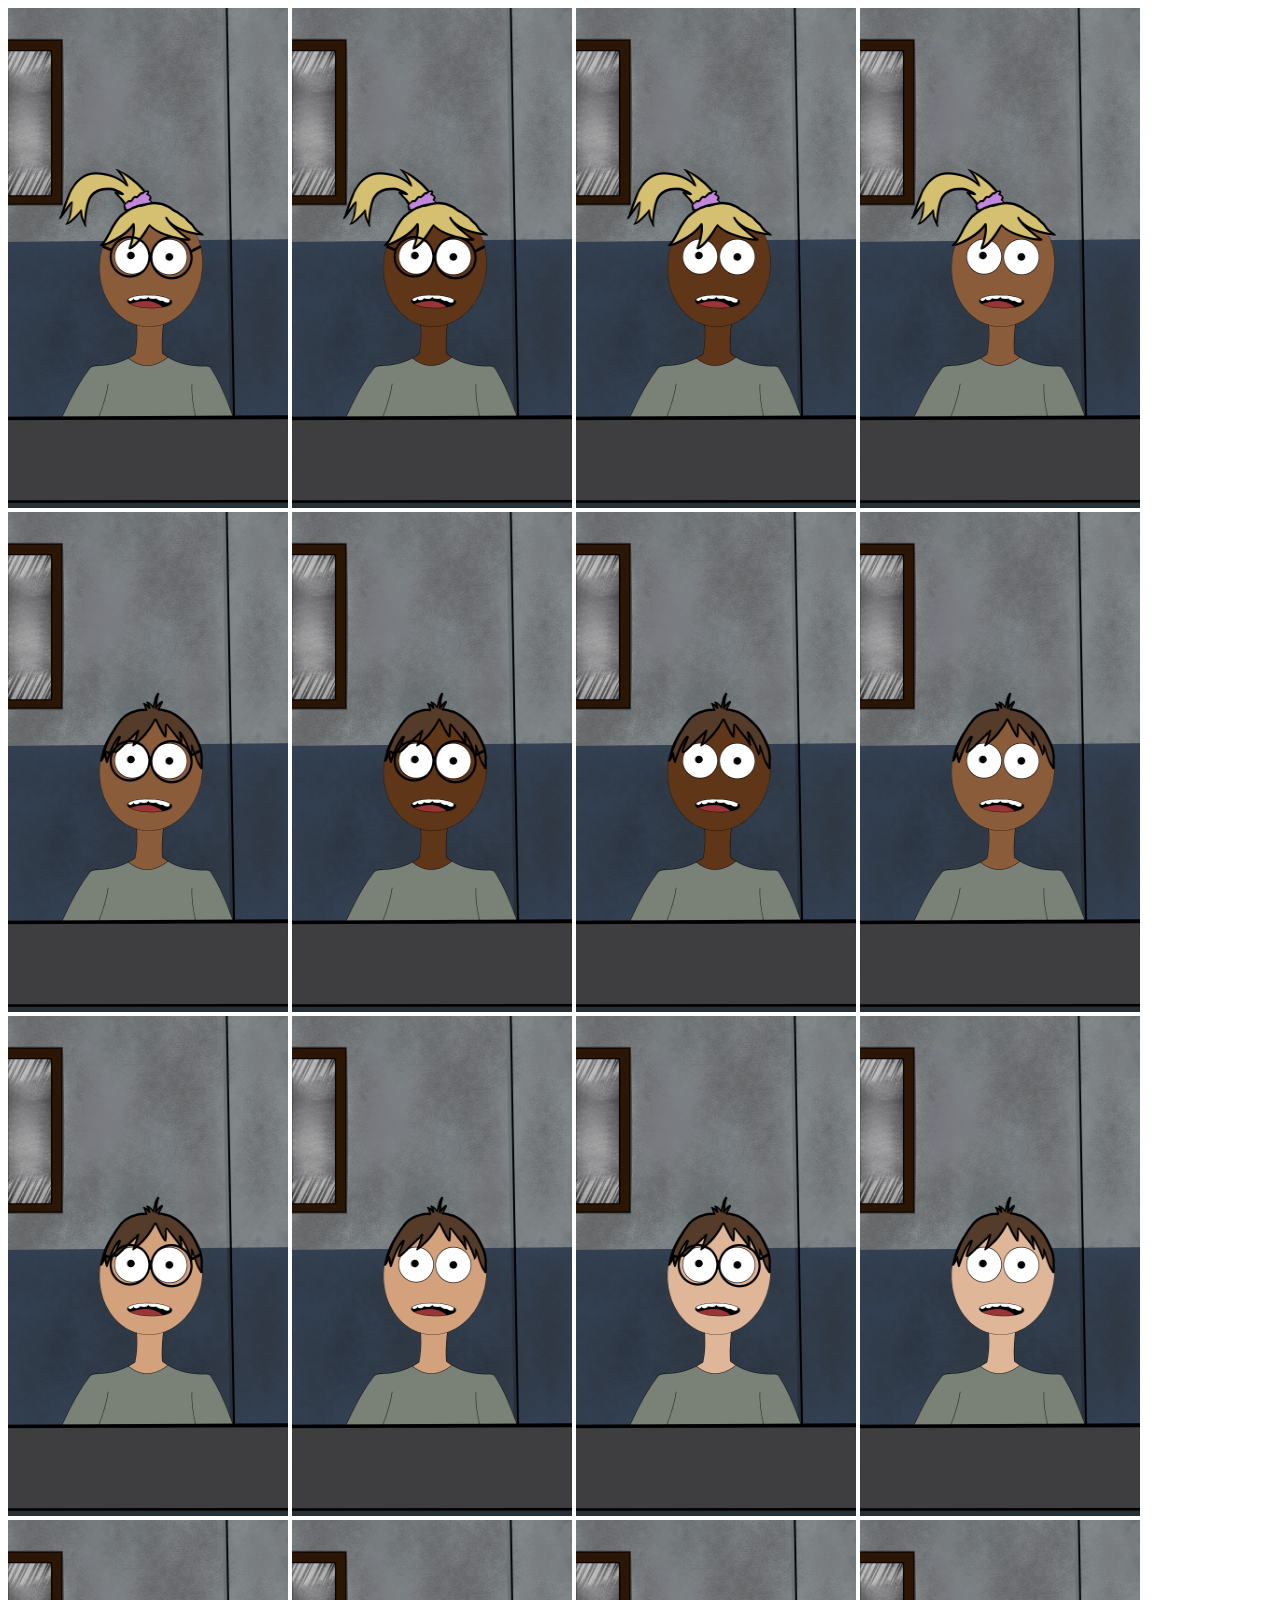
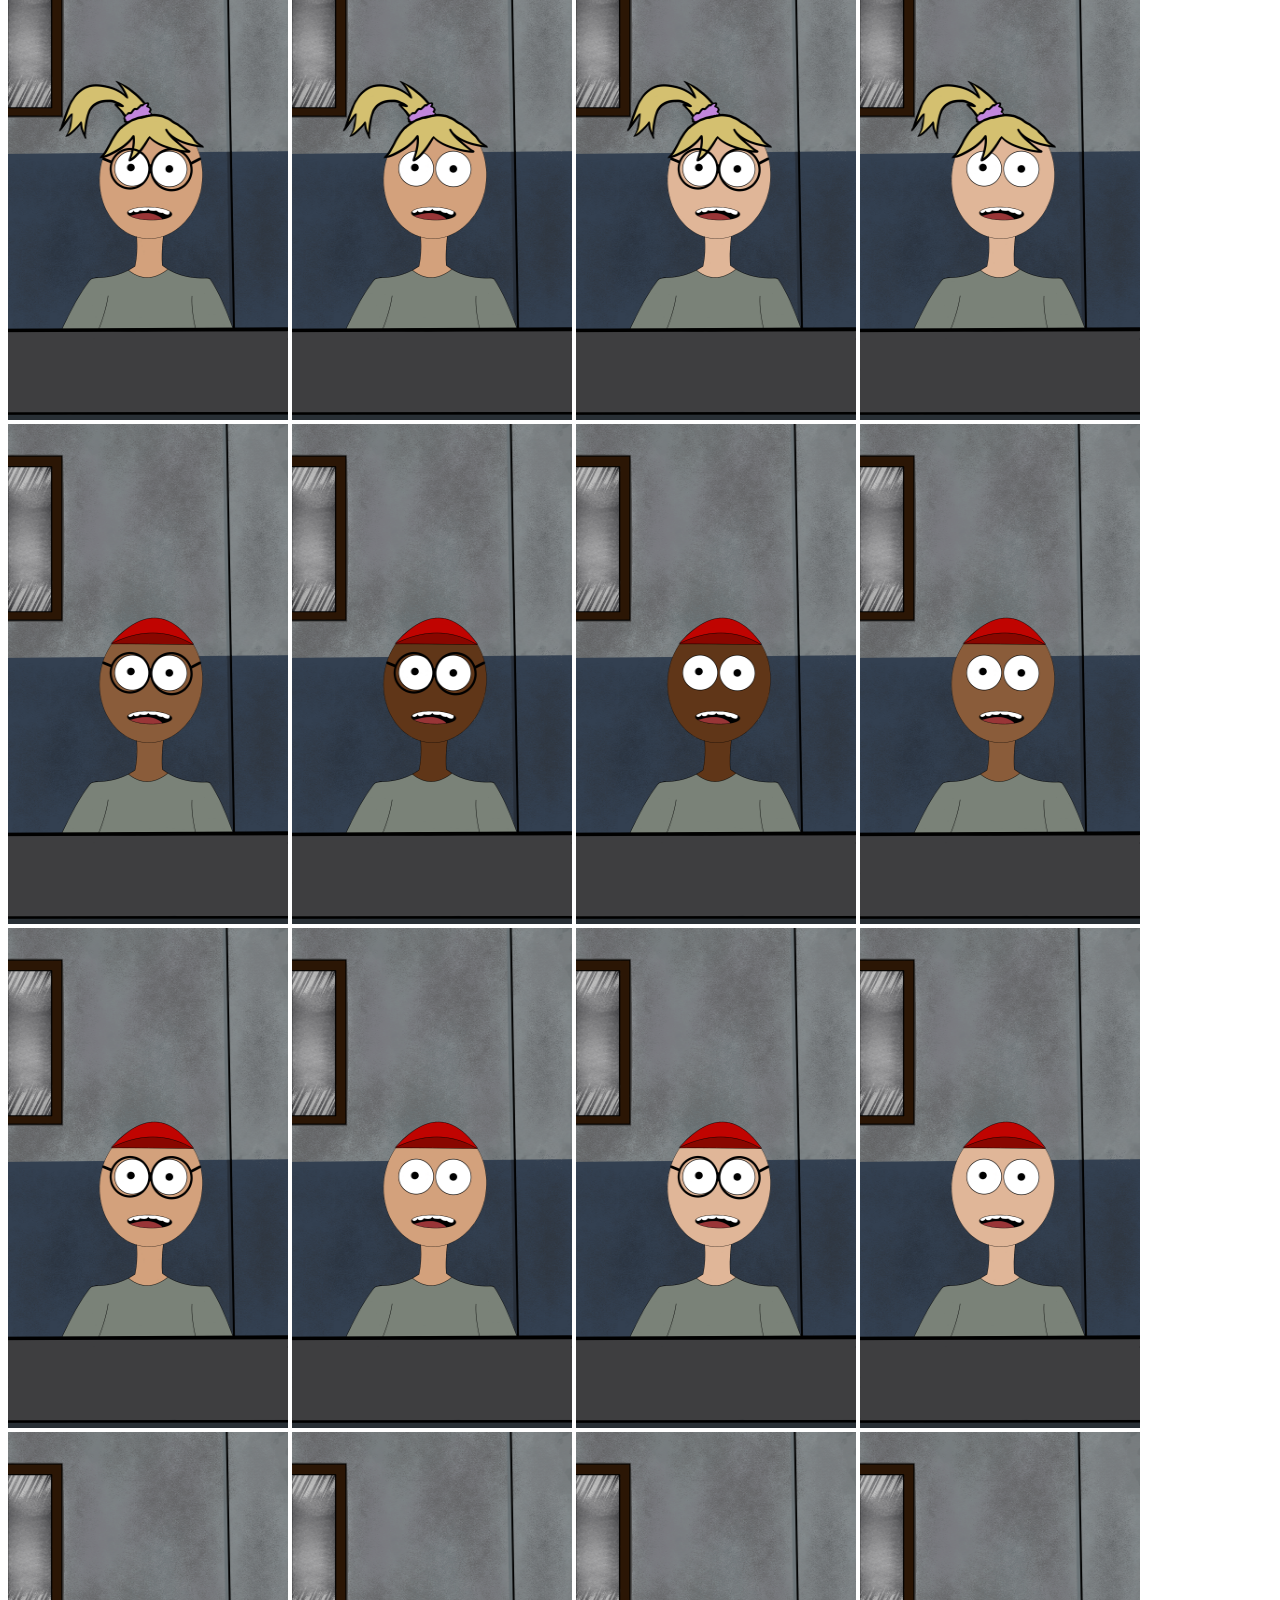
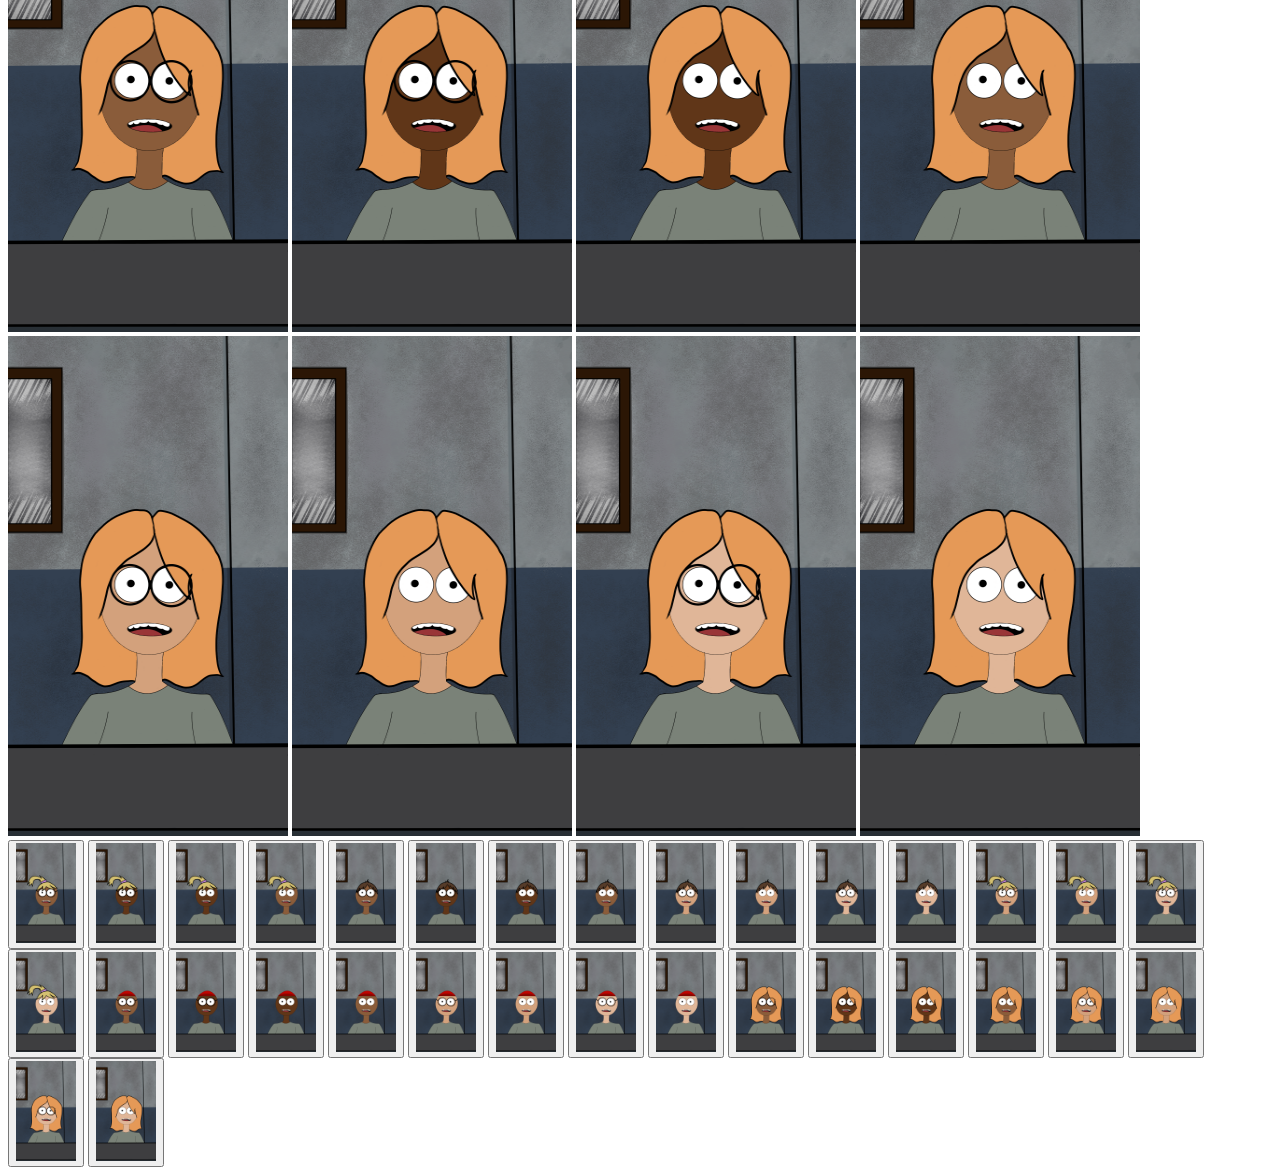
==== charselect.html @ fb2b7bcb "character creation html" ====
<!DOCTYPE html>
<html lang="en">
  <head>
    <meta charset="utf-8">
    <meta name="viewport" content="width=device-width, initial-scale=1">
    <title> A Murder in Merivale </title>
  </head>
  <body>
    <div id="image">
      <img id="img" src="images\bbg.png" alt="cartoon character with brown skin, glasses and blonde hair in side ponytail" width="280" height="500">
      <img id="img" src="images\bblg.png" alt="cartoon character with dark brown skin, glasses and blonde hair in side ponytail" width="280" height="500">
      <img id="img" src="images\bblng.png" alt="cartoon character with dark brown skin, no glasses and blonde hair in side ponytail" width="280" height="500">
      <img id="img" src="images\bbng.png" alt="cartoon character with brown skin, no glasses and blonde hair in side ponytail" width="280" height="500">
      <img id="img" src="images\brbg.png" alt="cartoon character with brown skin, glasses and short light brown hair" width="280" height="500">
      <img id="img" src="images\brblg.png" alt="cartoon character with dark brown skin, glasses and short light brown hair" width="280" height="500">
      <img id="img" src="images\brblng.png" alt="cartoon character with dark brown skin, no glasses and short light brown hair" width="280" height="500">
      <img id="img" src="images\brbng.png" alt="cartoon character with brown skin, no glasses and short light brown hair" width="280" height="500">
      <img id="img" src="images\brtg.png" alt="cartoon character with tan skin, glasses and short light brown hair" width="280" height="500">
      <img id="img" src="images\brtng.png" alt="cartoon character with tan skin, no glasses and short light brown hair" width="280" height="500">
      <img id="img" src="images\brwg.png" alt="cartoon character with white skin, glasses and short light brown hair" width="280" height="500">
      <img id="img" src="images\brwng.png" alt="cartoon character with white skin, no glasses and short light brown hair" width="280" height="500">
      <img id="img" src="images\btg.png" alt="cartoon character with tan skin, glasses and blonde hair in side ponytail" width="280" height="500">
      <img id="img" src="images\btng.png" alt="cartoon character with tan skin, no glasses and blonde hair in side ponytail" width="280" height="500">
      <img id="img" src="images\bwg.png" alt="cartoon character with white skin, glasses and blonde hair in side ponytail" width="280" height="500">
      <img id="img" src="images\bwng.png" alt="cartoon character with white skin, no glasses and blonde hair in side ponytail" width="280" height="500">
      <img id="img" src="images\cbg.png" alt="cartoon character with brown skin, glasses and a red baseball cap" width="280" height="500">
      <img id="img" src="images\cblg.png" alt="cartoon character with dark brown skin, glasses and a red baseball cap" width="280" height="500">
      <img id="img" src="images\cblng.png" alt="cartoon character with dark brown skin, no glasses and a red baseball cap" width="280" height="500">
      <img id="img" src="images\cbng.png" alt="cartoon character with brown skin, no glasses and a red baseball cap" width="280" height="500">
      <img id="img" src="images\ctg.png" alt="cartoon character with tan skin, glasses and a red baseball cap" width="280" height="500">
      <img id="img" src="images\ctng.png" alt="cartoon character with tan skin, no glasses and a red baseball cap" width="280" height="500">
      <img id="img" src="images\cwg.png" alt="cartoon character with white skin, glasses and a red baseball cap" width="280" height="500">
      <img id="img" src="images\cwng.png" alt="cartoon character with white skin, no glasses and a red baseball cap" width="280" height="500">
      <img id="img" src="images\gbg.png" alt="cartoon character with brown skin, glasses and shoulder length ginger hair" width="280" height="500">
      <img id="img" src="images\gblg.png" alt="cartoon character with dark brown skin, glasses and shoulder length ginger hair" width="280" height="500">
      <img id="img" src="images\gblng.png" alt="cartoon character with dark brown skin, no glasses and shoulder length ginger hair" width="280" height="500">
      <img id="img" src="images\gbng.png" alt="cartoon character with brown skin, no glasses and shoulder length ginger hair" width="280" height="500">
      <img id="img" src="images\gtg.png" alt="cartoon character with tan skin, glasses and shoulder length ginger hair" width="280" height="500">
      <img id="img" src="images\gtng.png" alt="cartoon character with tan skin, no glasses and shoulder length ginger hair" width="280" height="500">
      <img id="img" src="images\gwg.png" alt="cartoon character with white skin, glasses and shoulder length ginger hair" width="280" height="500">
      <img id="img" src="images\gwng.png" alt="cartoon character with white skin, no glasses and shoulder length ginger hair" width="280" height="500">
    
    </div>

    <div id="characters">
      <button id="bbg" onclick=""><img src="images\bbg.png" alt="cartoon character with brown skin, glasses and blonde hair in side ponytail" width="60" height="100"></button>
      <button id="bblg"onclick=""><img src="images\bblg.png" alt="cartoon character with dark brown skin, glasses and blonde hair in side ponytail" width="60" height="100"></button>
      <button id="bblng"onclick=""><img src="images\bblng.png" alt="cartoon character with dark brown skin, no glasses and blonde hair in side ponytail" width="60" height="100"></button>
      <button id="bbng"onclick=""><img src="images\bbng.png" alt="cartoon character with brown skin, no glasses and blonde hair in side ponytail" width="60" height="100"></button>
      <button id="brbg"onclick=""><img src="images\brbg.png" alt="cartoon character with brown skin, glasses and short light brown hair" width="60" height="100"></button>
      <button id="brblg"onclick=""><img src="images\brblg.png" alt="cartoon character with dark brown skin, glasses and short light brown hair" width="60" height="100"></button>
      <button id="brblng"onclick=""><img src="images\brblng.png" alt="cartoon character with dark brown skin, no glasses and short light brown hair" width="60" height="100"></button>
      <button id="brbng"onclick=""><img src="images\brbng.png" alt="cartoon character with brown skin, no glasses and short light brown hair" width="60" height="100"></button>
      <button id="brtg"onclick=""><img src="images\brtg.png" alt="cartoon character with tan skin, glasses and short light brown hair" width="60" height="100"></button>
      <button id="brtng"onclick=""><img src="images\brtng.png" alt="cartoon character with tan skin, no glasses and short light brown hair" width="60" height="100"></button>
      <button id="brwg"onclick=""><img src="images\brwg.png" alt="cartoon character with white skin, glasses and short light brown hair" width="60" height="100"></button>
      <button id="brwng"onclick=""><img src="images\brwng.png" alt="cartoon character with white skin, no glasses and short light brown hair" width="60" height="100"></button>
      <button id="btg"onclick=""><img src="images\btg.png" alt="cartoon character with tan skin, glasses and blonde hair in side ponytail" width="60" height="100"></button>
      <button id="btng"onclick=""><img src="images\btng.png" alt="cartoon character with tan skin, no glasses and blonde hair in side ponytail" width="60" height="100"></button>
      <button id="bwg"onclick=""><img src="images\bwg.png" alt="cartoon character with white skin, glasses and blonde hair in side ponytail" width="60" height="100"></button>
      <button id="bwng"onclick=""><img src="images\bwng.png" alt="cartoon character with white skin, no glasses and blonde hair in side ponytail" width="60" height="100"></button>
      <button id="cbg"onclick=""><img src="images\cbg.png" alt="cartoon character with brown skin, glasses and a red baseball cap" width="60" height="100"></button>
      <button id="cblg"onclick=""><img src="images\cblg.png" alt="cartoon character with dark brown skin, glasses and a red baseball cap" width="60" height="100"></button>
      <button id="cblng"onclick=""><img src="images\cblng.png" alt="cartoon character with dark brown skin, no glasses and a red baseball cap" width="60" height="100"></button>
      <button id="cbng"onclick=""><img src="images\cbng.png" alt="cartoon character with brown skin, no glasses and a red baseball cap" width="60" height="100"></button>
      <button id="ctg"onclick=""><img src="images\ctg.png" alt="cartoon character with tan skin, glasses and a red baseball cap" width="60" height="100"></button>
      <button id="ctng"onclick=""><img src="images\ctng.png" alt="cartoon character with tan skin, no glasses and a red baseball cap" width="60" height="100"></button>
      <button id="cwg"onclick=""><img src="images\cwg.png" alt="cartoon character with white skin, glasses and a red baseball cap" width="60" height="100"></button>
      <button id="cwng"onclick=""><img src="images\cwng.png" alt="cartoon character with white skin, no glasses and a red baseball cap" width="60" height="100"></button>
      <button id="gbg"onclick=""><img src="images\gbg.png" alt="cartoon character with brown skin, glasses and shoulder length ginger hair" width="60" height="100"></button>
      <button id="gblg"onclick=""><img src="images\gblg.png" alt="cartoon character with dark brown skin, glasses and shoulder length ginger hair" width="60" height="100"></button>
      <button id="gblng"onclick=""><img src="images\gblng.png" alt="cartoon character with dark brown skin, no glasses and shoulder length ginger hair" width="60" height="100"></button>
      <button id="gbng"onclick=""><img src="images\gbng.png" alt="cartoon character with brown skin, no glasses and shoulder length ginger hair" width="60" height="100"></button>
      <button id="gtg"onclick=""><img src="images\gtg.png" alt="cartoon character with tan skin, glasses and shoulder length ginger hair" width="60" height="100"></button>
      <button id="gtng"onclick=""><img src="images\gtng.png" alt="cartoon character with tan skin, no glasses and shoulder length ginger hair" width="60" height="100"></button>
      <button id="gwg"onclick=""><img src="images\gwg.png" alt="cartoon character with white skin, glasses and shoulder length ginger hair" width="60" height="100"></button>
      <button id="gwng"onclick=""><img src="images\gwng.png" alt="cartoon character with white skin, no glasses and shoulder length ginger hair" width="60" height="100"></button>

    </div>

    <script src="char.js"></script>
  </body>
</html>
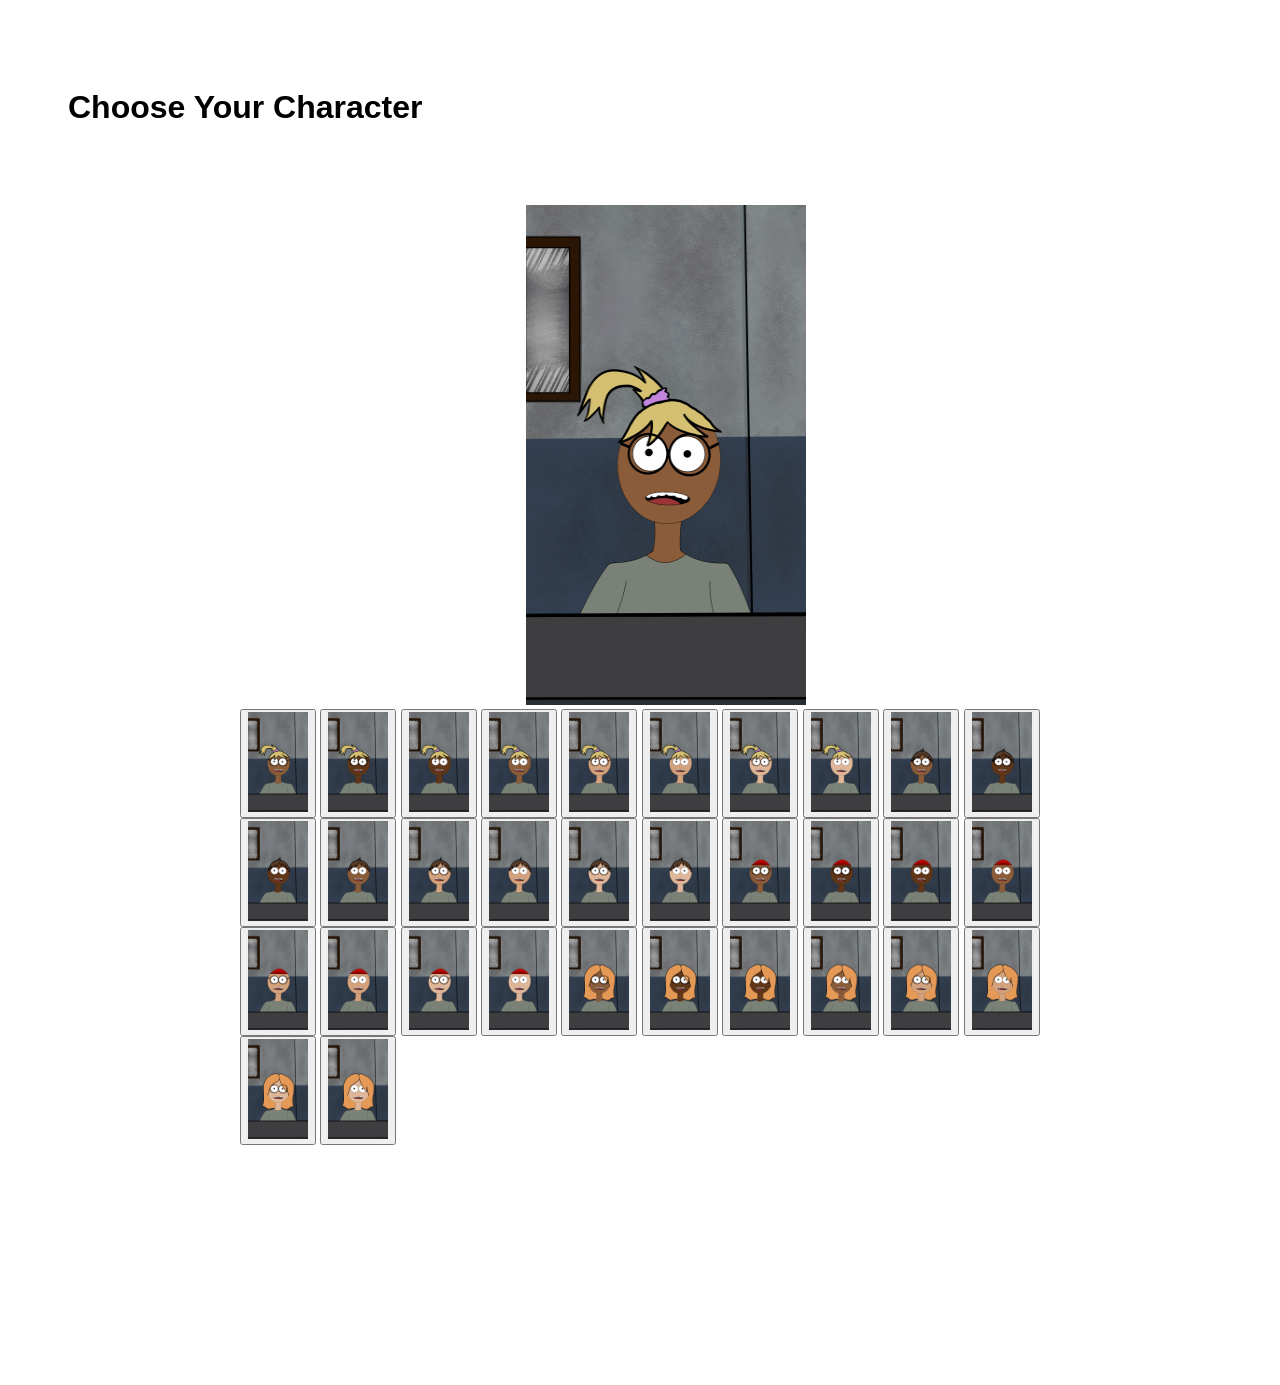
==== commit 0f1ec360: "working character selection" ====
--- a/charselect.html
+++ b/charselect.html
@@ -3,78 +3,49 @@
   <head>
     <meta charset="utf-8">
     <meta name="viewport" content="width=device-width, initial-scale=1">
+    <link href="style.css" type="text/css" rel="stylesheet">
     <title> A Murder in Merivale </title>
   </head>
   <body>
+
+    <h1>Choose Your Character</h1>
     <div id="image">
       <img id="img" src="images\bbg.png" alt="cartoon character with brown skin, glasses and blonde hair in side ponytail" width="280" height="500">
-      <img id="img" src="images\bblg.png" alt="cartoon character with dark brown skin, glasses and blonde hair in side ponytail" width="280" height="500">
-      <img id="img" src="images\bblng.png" alt="cartoon character with dark brown skin, no glasses and blonde hair in side ponytail" width="280" height="500">
-      <img id="img" src="images\bbng.png" alt="cartoon character with brown skin, no glasses and blonde hair in side ponytail" width="280" height="500">
-      <img id="img" src="images\brbg.png" alt="cartoon character with brown skin, glasses and short light brown hair" width="280" height="500">
-      <img id="img" src="images\brblg.png" alt="cartoon character with dark brown skin, glasses and short light brown hair" width="280" height="500">
-      <img id="img" src="images\brblng.png" alt="cartoon character with dark brown skin, no glasses and short light brown hair" width="280" height="500">
-      <img id="img" src="images\brbng.png" alt="cartoon character with brown skin, no glasses and short light brown hair" width="280" height="500">
-      <img id="img" src="images\brtg.png" alt="cartoon character with tan skin, glasses and short light brown hair" width="280" height="500">
-      <img id="img" src="images\brtng.png" alt="cartoon character with tan skin, no glasses and short light brown hair" width="280" height="500">
-      <img id="img" src="images\brwg.png" alt="cartoon character with white skin, glasses and short light brown hair" width="280" height="500">
-      <img id="img" src="images\brwng.png" alt="cartoon character with white skin, no glasses and short light brown hair" width="280" height="500">
-      <img id="img" src="images\btg.png" alt="cartoon character with tan skin, glasses and blonde hair in side ponytail" width="280" height="500">
-      <img id="img" src="images\btng.png" alt="cartoon character with tan skin, no glasses and blonde hair in side ponytail" width="280" height="500">
-      <img id="img" src="images\bwg.png" alt="cartoon character with white skin, glasses and blonde hair in side ponytail" width="280" height="500">
-      <img id="img" src="images\bwng.png" alt="cartoon character with white skin, no glasses and blonde hair in side ponytail" width="280" height="500">
-      <img id="img" src="images\cbg.png" alt="cartoon character with brown skin, glasses and a red baseball cap" width="280" height="500">
-      <img id="img" src="images\cblg.png" alt="cartoon character with dark brown skin, glasses and a red baseball cap" width="280" height="500">
-      <img id="img" src="images\cblng.png" alt="cartoon character with dark brown skin, no glasses and a red baseball cap" width="280" height="500">
-      <img id="img" src="images\cbng.png" alt="cartoon character with brown skin, no glasses and a red baseball cap" width="280" height="500">
-      <img id="img" src="images\ctg.png" alt="cartoon character with tan skin, glasses and a red baseball cap" width="280" height="500">
-      <img id="img" src="images\ctng.png" alt="cartoon character with tan skin, no glasses and a red baseball cap" width="280" height="500">
-      <img id="img" src="images\cwg.png" alt="cartoon character with white skin, glasses and a red baseball cap" width="280" height="500">
-      <img id="img" src="images\cwng.png" alt="cartoon character with white skin, no glasses and a red baseball cap" width="280" height="500">
-      <img id="img" src="images\gbg.png" alt="cartoon character with brown skin, glasses and shoulder length ginger hair" width="280" height="500">
-      <img id="img" src="images\gblg.png" alt="cartoon character with dark brown skin, glasses and shoulder length ginger hair" width="280" height="500">
-      <img id="img" src="images\gblng.png" alt="cartoon character with dark brown skin, no glasses and shoulder length ginger hair" width="280" height="500">
-      <img id="img" src="images\gbng.png" alt="cartoon character with brown skin, no glasses and shoulder length ginger hair" width="280" height="500">
-      <img id="img" src="images\gtg.png" alt="cartoon character with tan skin, glasses and shoulder length ginger hair" width="280" height="500">
-      <img id="img" src="images\gtng.png" alt="cartoon character with tan skin, no glasses and shoulder length ginger hair" width="280" height="500">
-      <img id="img" src="images\gwg.png" alt="cartoon character with white skin, glasses and shoulder length ginger hair" width="280" height="500">
-      <img id="img" src="images\gwng.png" alt="cartoon character with white skin, no glasses and shoulder length ginger hair" width="280" height="500">
-    
     </div>
 
     <div id="characters">
-      <button id="bbg" onclick=""><img src="images\bbg.png" alt="cartoon character with brown skin, glasses and blonde hair in side ponytail" width="60" height="100"></button>
-      <button id="bblg"onclick=""><img src="images\bblg.png" alt="cartoon character with dark brown skin, glasses and blonde hair in side ponytail" width="60" height="100"></button>
-      <button id="bblng"onclick=""><img src="images\bblng.png" alt="cartoon character with dark brown skin, no glasses and blonde hair in side ponytail" width="60" height="100"></button>
-      <button id="bbng"onclick=""><img src="images\bbng.png" alt="cartoon character with brown skin, no glasses and blonde hair in side ponytail" width="60" height="100"></button>
-      <button id="brbg"onclick=""><img src="images\brbg.png" alt="cartoon character with brown skin, glasses and short light brown hair" width="60" height="100"></button>
-      <button id="brblg"onclick=""><img src="images\brblg.png" alt="cartoon character with dark brown skin, glasses and short light brown hair" width="60" height="100"></button>
-      <button id="brblng"onclick=""><img src="images\brblng.png" alt="cartoon character with dark brown skin, no glasses and short light brown hair" width="60" height="100"></button>
-      <button id="brbng"onclick=""><img src="images\brbng.png" alt="cartoon character with brown skin, no glasses and short light brown hair" width="60" height="100"></button>
-      <button id="brtg"onclick=""><img src="images\brtg.png" alt="cartoon character with tan skin, glasses and short light brown hair" width="60" height="100"></button>
-      <button id="brtng"onclick=""><img src="images\brtng.png" alt="cartoon character with tan skin, no glasses and short light brown hair" width="60" height="100"></button>
-      <button id="brwg"onclick=""><img src="images\brwg.png" alt="cartoon character with white skin, glasses and short light brown hair" width="60" height="100"></button>
-      <button id="brwng"onclick=""><img src="images\brwng.png" alt="cartoon character with white skin, no glasses and short light brown hair" width="60" height="100"></button>
-      <button id="btg"onclick=""><img src="images\btg.png" alt="cartoon character with tan skin, glasses and blonde hair in side ponytail" width="60" height="100"></button>
-      <button id="btng"onclick=""><img src="images\btng.png" alt="cartoon character with tan skin, no glasses and blonde hair in side ponytail" width="60" height="100"></button>
-      <button id="bwg"onclick=""><img src="images\bwg.png" alt="cartoon character with white skin, glasses and blonde hair in side ponytail" width="60" height="100"></button>
-      <button id="bwng"onclick=""><img src="images\bwng.png" alt="cartoon character with white skin, no glasses and blonde hair in side ponytail" width="60" height="100"></button>
-      <button id="cbg"onclick=""><img src="images\cbg.png" alt="cartoon character with brown skin, glasses and a red baseball cap" width="60" height="100"></button>
-      <button id="cblg"onclick=""><img src="images\cblg.png" alt="cartoon character with dark brown skin, glasses and a red baseball cap" width="60" height="100"></button>
-      <button id="cblng"onclick=""><img src="images\cblng.png" alt="cartoon character with dark brown skin, no glasses and a red baseball cap" width="60" height="100"></button>
-      <button id="cbng"onclick=""><img src="images\cbng.png" alt="cartoon character with brown skin, no glasses and a red baseball cap" width="60" height="100"></button>
-      <button id="ctg"onclick=""><img src="images\ctg.png" alt="cartoon character with tan skin, glasses and a red baseball cap" width="60" height="100"></button>
-      <button id="ctng"onclick=""><img src="images\ctng.png" alt="cartoon character with tan skin, no glasses and a red baseball cap" width="60" height="100"></button>
-      <button id="cwg"onclick=""><img src="images\cwg.png" alt="cartoon character with white skin, glasses and a red baseball cap" width="60" height="100"></button>
-      <button id="cwng"onclick=""><img src="images\cwng.png" alt="cartoon character with white skin, no glasses and a red baseball cap" width="60" height="100"></button>
-      <button id="gbg"onclick=""><img src="images\gbg.png" alt="cartoon character with brown skin, glasses and shoulder length ginger hair" width="60" height="100"></button>
-      <button id="gblg"onclick=""><img src="images\gblg.png" alt="cartoon character with dark brown skin, glasses and shoulder length ginger hair" width="60" height="100"></button>
-      <button id="gblng"onclick=""><img src="images\gblng.png" alt="cartoon character with dark brown skin, no glasses and shoulder length ginger hair" width="60" height="100"></button>
-      <button id="gbng"onclick=""><img src="images\gbng.png" alt="cartoon character with brown skin, no glasses and shoulder length ginger hair" width="60" height="100"></button>
-      <button id="gtg"onclick=""><img src="images\gtg.png" alt="cartoon character with tan skin, glasses and shoulder length ginger hair" width="60" height="100"></button>
-      <button id="gtng"onclick=""><img src="images\gtng.png" alt="cartoon character with tan skin, no glasses and shoulder length ginger hair" width="60" height="100"></button>
-      <button id="gwg"onclick=""><img src="images\gwg.png" alt="cartoon character with white skin, glasses and shoulder length ginger hair" width="60" height="100"></button>
-      <button id="gwng"onclick=""><img src="images\gwng.png" alt="cartoon character with white skin, no glasses and shoulder length ginger hair" width="60" height="100"></button>
+      <button type="button" id="bbg" onclick="changeCharacter('bbg')"><img src="images\bbg.png" alt="cartoon character with brown skin, glasses and blonde hair in side ponytail" width="60" height="100"></button>
+      <button type="button" id="bblg" onclick="changeCharacter('bblg')"><img src="images\bblg.png" alt="cartoon character with dark brown skin, glasses and blonde hair in side ponytail" width="60" height="100"></button>
+      <button type="button" id="bblng" onclick="changeCharacter('bblng')"><img src="images\bblng.png" alt="cartoon character with dark brown skin, no glasses and blonde hair in side ponytail" width="60" height="100"></button>
+      <button type="button" id="bbng" onclick="changeCharacter('bbng')"><img src="images\bbng.png" alt="cartoon character with brown skin, no glasses and blonde hair in side ponytail" width="60" height="100"></button>
+            <button type="button" id="btg" onclick="changeCharacter('btg')"><img src="images\btg.png" alt="cartoon character with tan skin, glasses and blonde hair in side ponytail" width="60" height="100"></button>
+      <button type="button" id="btng" onclick="changeCharacter('btng')"><img src="images\btng.png" alt="cartoon character with tan skin, no glasses and blonde hair in side ponytail" width="60" height="100"></button>
+      <button type="button" id="bwg" onclick="changeCharacter('bwg')"><img src="images\bwg.png" alt="cartoon character with white skin, glasses and blonde hair in side ponytail" width="60" height="100"></button>
+      <button type="button" id="bwng" onclick="changeCharacter('bwng')"><img src="images\bwng.png" alt="cartoon character with white skin, no glasses and blonde hair in side ponytail" width="60" height="100"></button>
+      <button type="button" id="brbg" onclick="changeCharacter('brbg')"><img src="images\brbg.png" alt="cartoon character with brown skin, glasses and short light brown hair" width="60" height="100"></button>
+      <button type="button" id="brblg" onclick="changeCharacter('brblg')"><img src="images\brblg.png" alt="cartoon character with dark brown skin, glasses and short light brown hair" width="60" height="100"></button>
+      <button type="button" id="brblng" onclick="changeCharacter('brblng')"><img src="images\brblng.png" alt="cartoon character with dark brown skin, no glasses and short light brown hair" width="60" height="100"></button>
+      <button type="button" id="brbng" onclick="changeCharacter('brbng')"><img src="images\brbng.png" alt="cartoon character with brown skin, no glasses and short light brown hair" width="60" height="100"></button>
+      <button type="button" id="brtg" onclick="changeCharacter('brtg')"><img src="images\brtg.png" alt="cartoon character with tan skin, glasses and short light brown hair" width="60" height="100"></button>
+      <button type="button" id="brtng" onclick="changeCharacter('brtng')"><img src="images\brtng.png" alt="cartoon character with tan skin, no glasses and short light brown hair" width="60" height="100"></button>
+      <button type="button" id="brwg" onclick="changeCharacter('brwg')"><img src="images\brwg.png" alt="cartoon character with white skin, glasses and short light brown hair" width="60" height="100"></button>
+      <button type="button" id="brwng" onclick="changeCharacter('brwng')"><img src="images\brwng.png" alt="cartoon character with white skin, no glasses and short light brown hair" width="60" height="100"></button>
+      <button type="button" id="cbg" onclick="changeCharacter('cbg')"><img src="images\cbg.png" alt="cartoon character with brown skin, glasses and a red baseball cap" width="60" height="100"></button>
+      <button type="button" id="cblg" onclick="changeCharacter('cblg')"><img src="images\cblg.png" alt="cartoon character with dark brown skin, glasses and a red baseball cap" width="60" height="100"></button>
+      <button type="button" id="cblng" onclick="changeCharacter('cblng')"><img src="images\cblng.png" alt="cartoon character with dark brown skin, no glasses and a red baseball cap" width="60" height="100"></button>
+      <button type="button" id="cbng" onclick="changeCharacter('cbng')"><img src="images\cbng.png" alt="cartoon character with brown skin, no glasses and a red baseball cap" width="60" height="100"></button>
+      <button type="button" id="ctg" onclick="changeCharacter('ctg')"><img src="images\ctg.png" alt="cartoon character with tan skin, glasses and a red baseball cap" width="60" height="100"></button>
+      <button type="button" id="ctng" onclick="changeCharacter('ctng')"><img src="images\ctng.png" alt="cartoon character with tan skin, no glasses and a red baseball cap" width="60" height="100"></button>
+      <button type="button" id="cwg" onclick="changeCharacter('cwg')"><img src="images\cwg.png" alt="cartoon character with white skin, glasses and a red baseball cap" width="60" height="100"></button>
+      <button type="button" id="cwng" onclick="changeCharacter('cwng')"><img src="images\cwng.png" alt="cartoon character with white skin, no glasses and a red baseball cap" width="60" height="100"></button>
+      <button type="button" id="gbg" onclick="changeCharacter('gbg')"><img src="images\gbg.png" alt="cartoon character with brown skin, glasses and shoulder length ginger hair" width="60" height="100"></button>
+      <button type="button" id="gblg" onclick="changeCharacter('gblg')"><img src="images\gblg.png" alt="cartoon character with dark brown skin, glasses and shoulder length ginger hair" width="60" height="100"></button>
+      <button type="button" id="gblng" onclick="changeCharacter('gblng')"><img src="images\gblng.png" alt="cartoon character with dark brown skin, no glasses and shoulder length ginger hair" width="60" height="100"></button>
+      <button type="button" id="gbng" onclick="changeCharacter('gbng')"><img src="images\gbng.png" alt="cartoon character with brown skin, no glasses and shoulder length ginger hair" width="60" height="100"></button>
+      <button type="button" id="gtg" onclick="changeCharacter('gtg')"><img src="images\gtg.png" alt="cartoon character with tan skin, glasses and shoulder length ginger hair" width="60" height="100"></button>
+      <button type="button" id="gtng" onclick="changeCharacter('gtng')"><img src="images\gtng.png" alt="cartoon character with tan skin, no glasses and shoulder length ginger hair" width="60" height="100"></button>
+      <button type="button" id="gwg" onclick="changeCharacter('gwg')"><img src="images\gwg.png" alt="cartoon character with white skin, glasses and shoulder length ginger hair" width="60" height="100"></button>
+      <button type="button" id="gwng" onclick="changeCharacter('gwng')"><img src="images\gwng.png" alt="cartoon character with white skin, no glasses and shoulder length ginger hair" width="60" height="100"></button>
 
     </div>
 
--- a/style.css
+++ b/style.css
@@ -0,0 +1,21 @@
+    body{
+                background-color: rgb(255, 255, 255);
+                color: black;
+                padding: 60px;
+                font-family: Arial, Helvetica, sans-serif;
+
+    }
+
+    #image{
+        padding-left: 40%;
+        padding-right: 50%;
+        padding-top: 5%;
+        position: relative;
+    }
+
+    #characters{
+        height: auto;
+        padding: 15%;
+        padding-top: 0%;
+        position: relative;
+    }
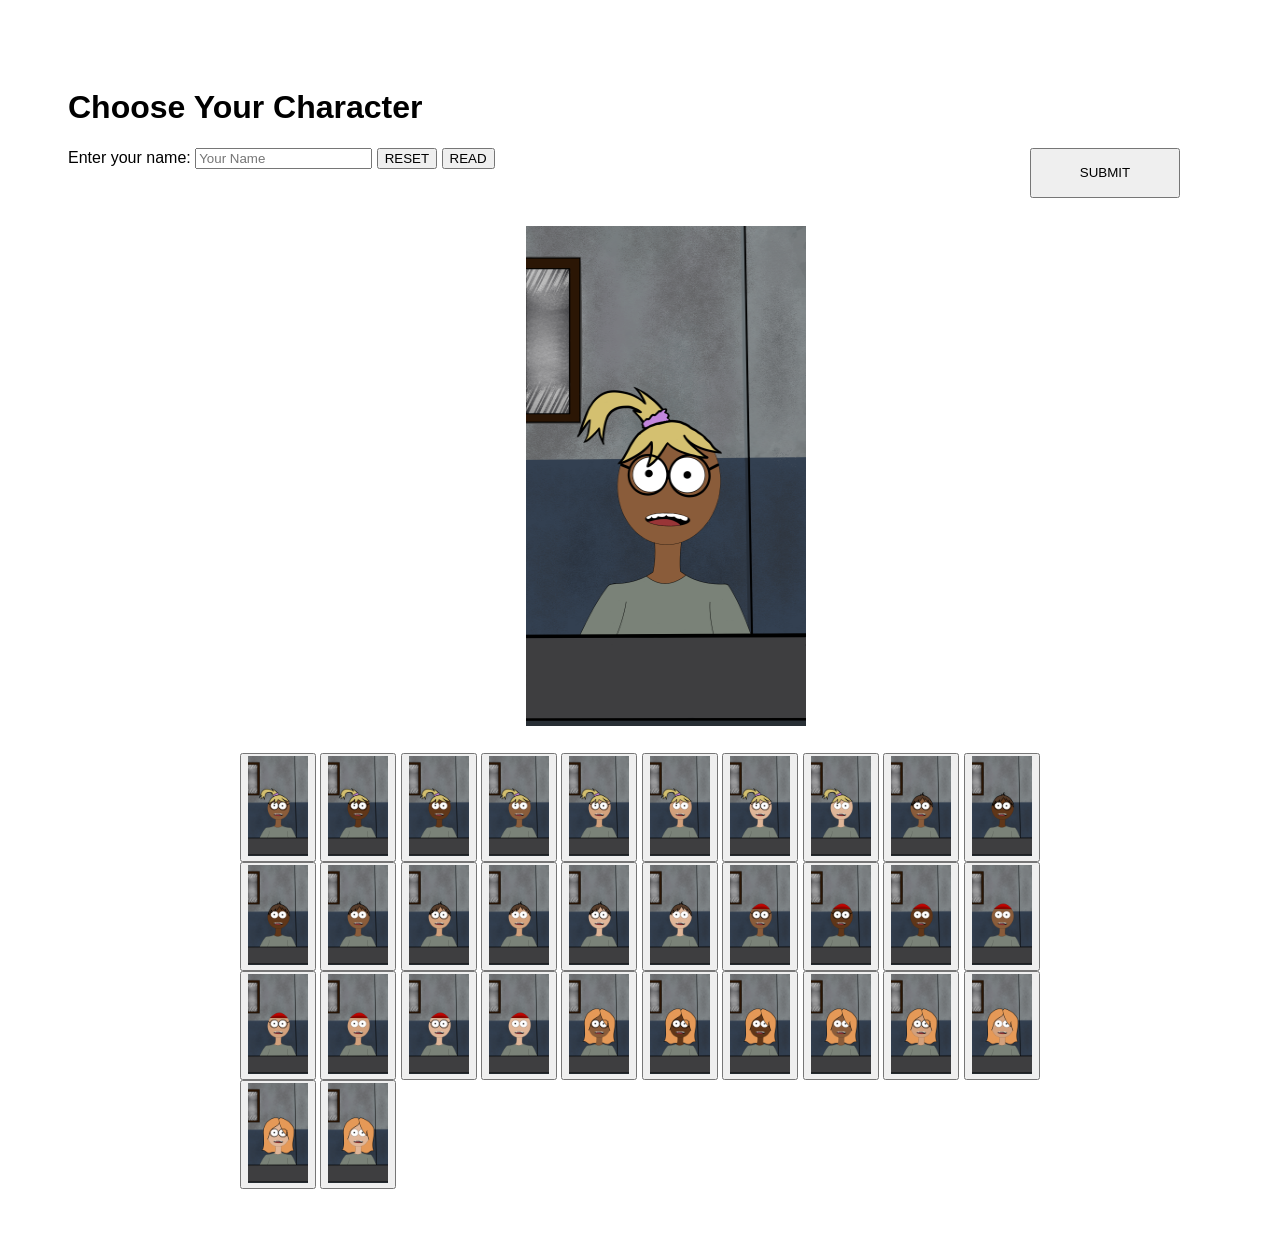
==== commit fa2bb4c1: "storage" ====
--- a/charselect.html
+++ b/charselect.html
@@ -8,7 +8,16 @@
   </head>
   <body>
 
+
     <h1>Choose Your Character</h1>
+    <form name="character-selection" method="post" onsubmit="store()" onreset="remove()">
+    <label for="player">Enter your name:</label>
+    <input id="player" name="player" type="text" placeholder="Your Name" required>
+    <button id="submit" type="submit" value="Submit">SUBMIT</button>
+    <button id="reset" type="reset" value="Reset">RESET</button>
+    <button id="read" type="button" onclick="readinfo()" value="Read">READ</button>
+    </form>
+
     <div id="image">
       <img id="img" src="images\bbg.png" alt="cartoon character with brown skin, glasses and blonde hair in side ponytail" width="280" height="500">
     </div>
@@ -18,7 +27,7 @@
       <button type="button" id="bblg" onclick="changeCharacter('bblg')"><img src="images\bblg.png" alt="cartoon character with dark brown skin, glasses and blonde hair in side ponytail" width="60" height="100"></button>
       <button type="button" id="bblng" onclick="changeCharacter('bblng')"><img src="images\bblng.png" alt="cartoon character with dark brown skin, no glasses and blonde hair in side ponytail" width="60" height="100"></button>
       <button type="button" id="bbng" onclick="changeCharacter('bbng')"><img src="images\bbng.png" alt="cartoon character with brown skin, no glasses and blonde hair in side ponytail" width="60" height="100"></button>
-            <button type="button" id="btg" onclick="changeCharacter('btg')"><img src="images\btg.png" alt="cartoon character with tan skin, glasses and blonde hair in side ponytail" width="60" height="100"></button>
+      <button type="button" id="btg" onclick="changeCharacter('btg')"><img src="images\btg.png" alt="cartoon character with tan skin, glasses and blonde hair in side ponytail" width="60" height="100"></button>
       <button type="button" id="btng" onclick="changeCharacter('btng')"><img src="images\btng.png" alt="cartoon character with tan skin, no glasses and blonde hair in side ponytail" width="60" height="100"></button>
       <button type="button" id="bwg" onclick="changeCharacter('bwg')"><img src="images\bwg.png" alt="cartoon character with white skin, glasses and blonde hair in side ponytail" width="60" height="100"></button>
       <button type="button" id="bwng" onclick="changeCharacter('bwng')"><img src="images\bwng.png" alt="cartoon character with white skin, no glasses and blonde hair in side ponytail" width="60" height="100"></button>
--- a/style.css
+++ b/style.css
@@ -15,7 +15,16 @@
 
     #characters{
         height: auto;
-        padding: 15%;
-        padding-top: 0%;
+        padding-left: 15%;
+        padding-right: 15%;
+        padding-top: 2%;
         position: relative;
-    }+    }
+
+    #submit{
+        position: absolute;
+        right: 100px;
+        width: 150px;
+        height: 50px;
+        bottom: auto;
+    }
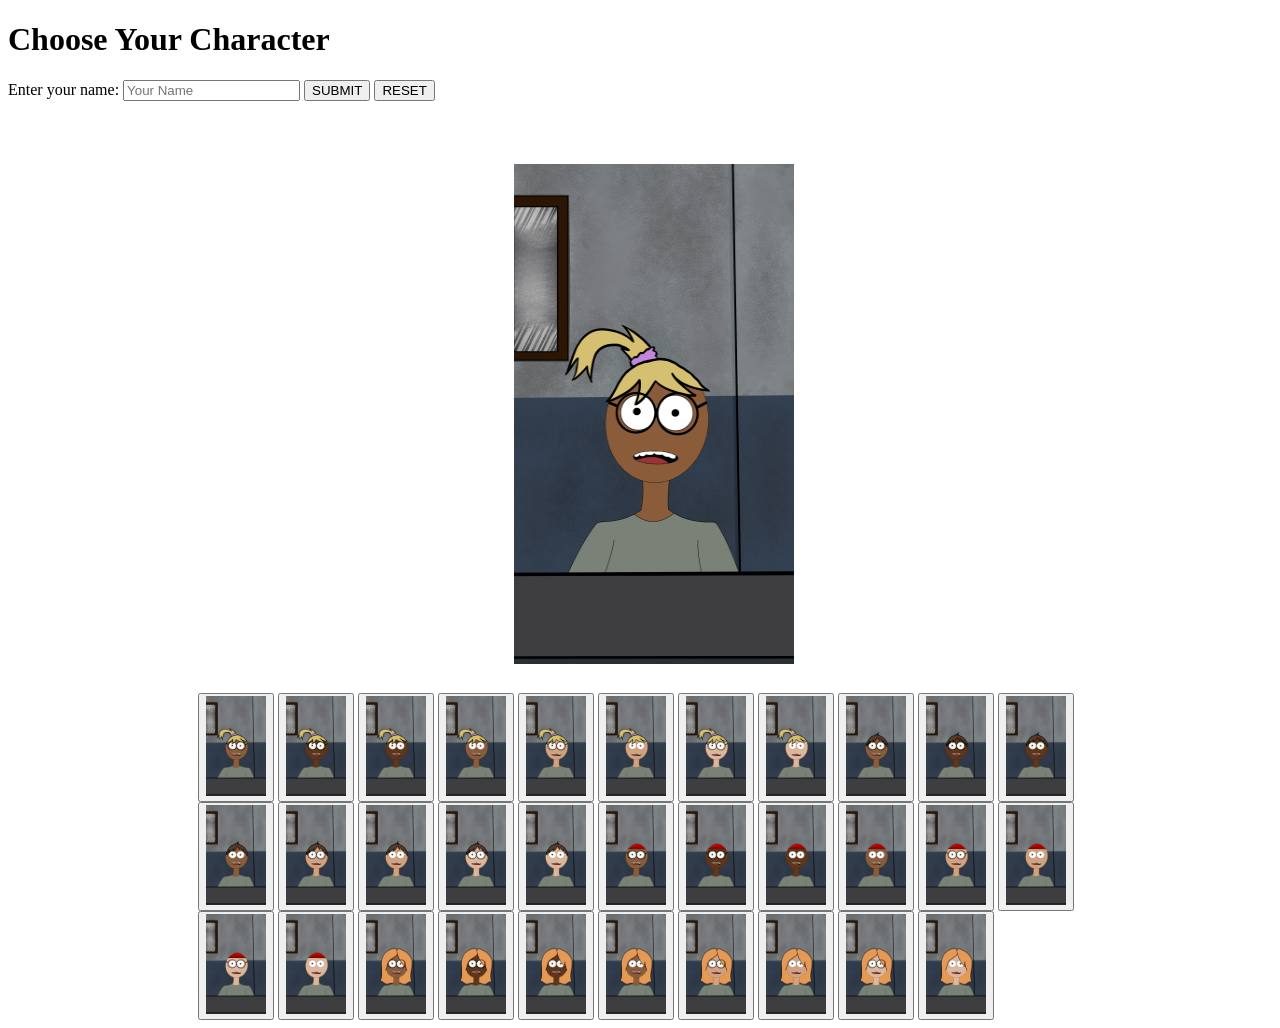
==== commit 308ee29b: "s" ====
--- a/charselect.html
+++ b/charselect.html
@@ -10,12 +10,11 @@
 
 
     <h1>Choose Your Character</h1>
-    <form name="character-selection" method="post" onsubmit="store()" onreset="remove()">
+    <form id="theForm" name="character-selection" method="get">
     <label for="player">Enter your name:</label>
-    <input id="player" name="player" type="text" placeholder="Your Name" required>
-    <button id="submit" type="submit" value="Submit">SUBMIT</button>
+    <input id="typed" name="player" type="text" placeholder="Your Name" required>
+    <button id="submit" type="submit" onclick="save()" value="Submit">SUBMIT</button>
     <button id="reset" type="reset" value="Reset">RESET</button>
-    <button id="read" type="button" onclick="readinfo()" value="Read">READ</button>
     </form>
 
     <div id="image">
--- a/style.css
+++ b/style.css
@@ -1,8 +1,11 @@
-    body{
+    #title{
                 background-color: rgb(255, 255, 255);
                 color: black;
                 padding: 60px;
                 font-family: Arial, Helvetica, sans-serif;
+                width: auto;
+                position: relative;
+                
 
     }
 
@@ -21,10 +24,15 @@
         position: relative;
     }
 
-    #submit{
-        position: absolute;
-        right: 100px;
-        width: 150px;
-        height: 50px;
-        bottom: auto;
+    #leadbd{
+        padding-left: 40%;
+        width: auto;
+        height: auto;
+        font-size: x-large;
+        column-gap: 20px;
     }
+
+    #ldbtitle{
+        position:relative;
+        padding-left: 45%;
+    }
